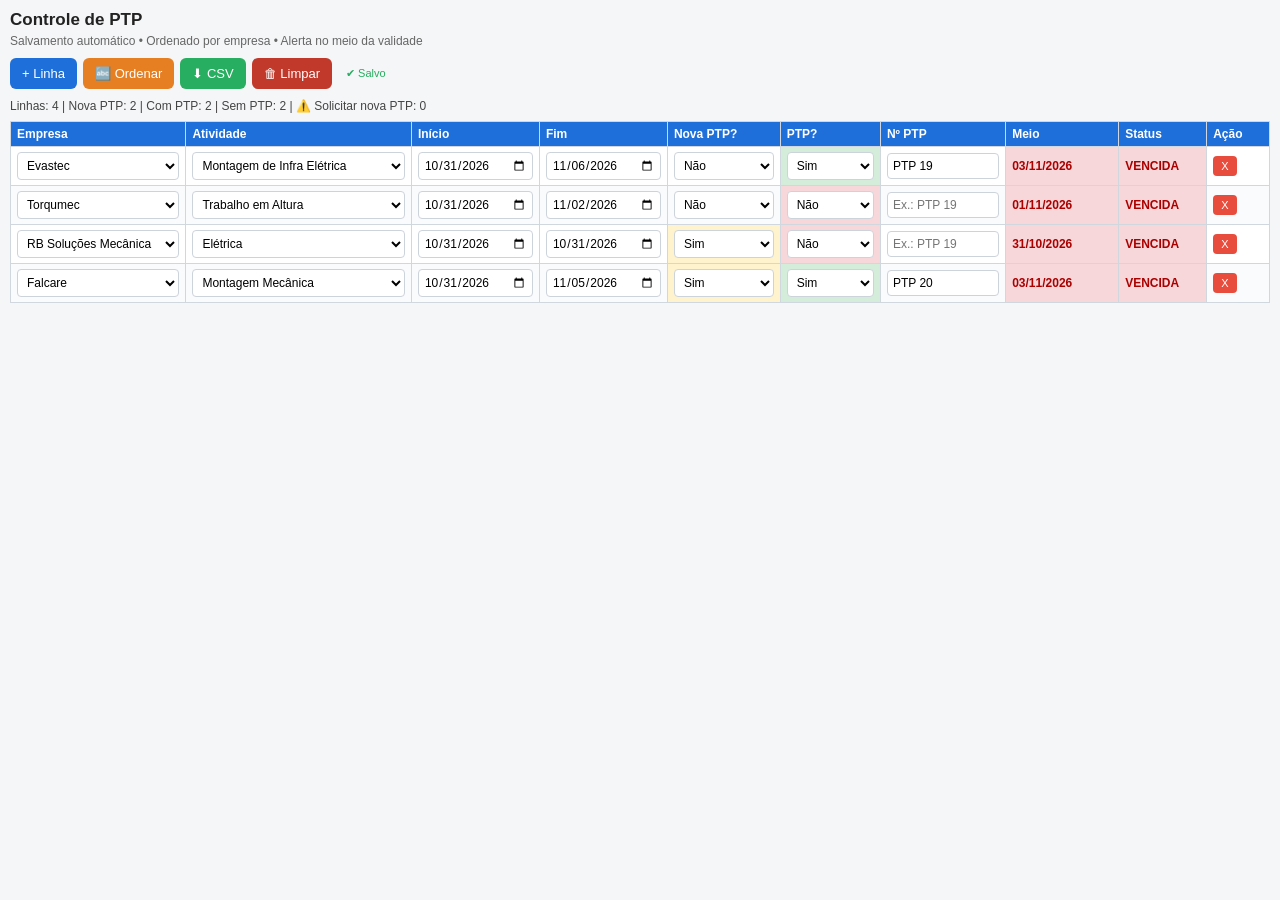
==== controle_ptp.html @ aa50e60c "Add files via upload" ====
<!DOCTYPE html>
<html lang="pt-BR">
<head>
<meta charset="UTF-8">
<meta name="viewport" content="width=device-width, initial-scale=1.0">
<title>Controle de PTP</title>
<style>
  * { box-sizing: border-box; font-family: Arial, Helvetica, sans-serif; }
  body { margin: 10px; background: #f4f6f8; color: #222; }
  h1 { font-size: 17px; margin: 0 0 4px; }
  p.sub { color: #666; font-size: 12px; margin: 0 0 10px; }

  .toolbar { display: flex; flex-wrap: wrap; gap: 6px; margin-bottom: 10px; align-items: center; }
  button {
    padding: 8px 12px; border: none; border-radius: 6px;
    background: #1e6fd9; color: #fff; font-size: 13px; cursor: pointer;
  }
  button:hover { background: #1557a8; }
  button.success { background: #27ae60; }
  button.success:hover { background: #1e8449; }
  button.warn { background: #e67e22; }
  button.warn:hover { background: #ca6f1e; }
  button.danger { background: #c0392b; }
  button.danger:hover { background: #922b21; }

  .counter { font-size: 12px; color: #444; margin-bottom: 8px; }

  #alertBanner {
    display: none; background: #fff3cd; border: 1px solid #ffc107;
    border-left: 5px solid #f39c12; border-radius: 6px;
    padding: 10px 12px; margin-bottom: 10px; font-size: 13px; color: #7a5c00;
  }
  #alertBanner strong { color: #b9770e; }
  #alertBanner ul { margin: 6px 0 0 18px; padding: 0; }
  #alertBanner li { margin-bottom: 3px; }

  .table-wrap { overflow-x: auto; -webkit-overflow-scrolling: touch; }
  table { width: 100%; min-width: 780px; border-collapse: collapse; background: #fff; font-size: 12px; }
  th, td { border: 1px solid #d0d7de; padding: 5px 6px; text-align: left; }
  th { background: #1e6fd9; color: #fff; font-weight: 600; position: sticky; top: 0; }
  tr:nth-child(even) td { background: #fafbfc; }

  input, select {
    width: 100%; padding: 5px; border: 1px solid #ccd3da;
    border-radius: 4px; font-size: 12px; background: #fff;
  }
  input:focus, select:focus { outline: 2px solid #1e6fd9; border-color: transparent; }

  td.sim  { background: #fff3cd !important; }
  td.ok   { background: #d4edda !important; }
  td.risk { background: #f8d7da !important; }
  td.meio { background: #ffe0b2 !important; }
  td.venc { background: #f8d7da !important; color: #a00; font-weight: 600; }

  .del { background: #e74c3c; color: #fff; border: none; border-radius: 4px;
         padding: 4px 8px; cursor: pointer; font-size: 11px; }
  .del:hover { background: #c0392b; }

  .save-status { font-size: 11px; color: #27ae60; margin-left: 8px; }
</style>
</head>
<body>

<h1>Controle de PTP</h1>
<p class="sub">Salvamento automático • Ordenado por empresa • Alerta no meio da validade</p>

<div class="toolbar">
  <button onclick="addRow()">+ Linha</button>
  <button class="warn" onclick="sortTable()">🔤 Ordenar</button>
  <button class="success" onclick="exportCSV()">⬇ CSV</button>
  <button class="danger" onclick="clearAll()">🗑 Limpar</button>
  <span class="save-status" id="saveStatus">✔ Salvo</span>
</div>

<div id="alertBanner"></div>
<div class="counter" id="counter"></div>

<div class="table-wrap">
<table id="tbl">
  <thead>
    <tr>
      <th style="width:14%">Empresa</th>
      <th style="width:18%">Atividade</th>
      <th style="width:10%">Início</th>
      <th style="width:10%">Fim</th>
      <th style="width:9%">Nova PTP?</th>
      <th style="width:8%">PTP?</th>
      <th style="width:10%">Nº PTP</th>
      <th style="width:9%">Meio</th>
      <th style="width:7%">Status</th>
      <th style="width:5%">Ação</th>
    </tr>
  </thead>
  <tbody id="body"></tbody>
</table>
</div>

<script>
/* ================= CONSTANTES ================= */
const EMPRESAS = ["Falcare","RB Soluções TST","RB Soluções Mecânica","Torqumec","Evastec"];
const ATIVIDADES = [
  "Trabalho a Quente","Trabalho em Altura","Elétrica","Espaço Confinado",
  "Montagem Mecânica","Montagem de Infra Elétrica","Geral"
];
const SIM_NAO = ["Sim","Não"];
const STORAGE_KEY = "controle_ptp_v2";

/* ================= UTIL ================= */
function options(arr, selected="") {
  return `<option value=""></option>` +
    arr.map(v => `<option ${v===selected?"selected":""}>${v}</option>`).join("");
}

function markSaved() {
  const el = document.getElementById("saveStatus");
  el.textContent = "💾 Salvando...";
  el.style.color = "#e67e22";
  clearTimeout(window._saveTimer);
  window._saveTimer = setTimeout(() => {
    el.textContent = "✔ Salvo";
    el.style.color = "#27ae60";
  }, 400);
}

function toDate(str) {
  if (!str) return null;
  const [y,m,d] = str.split("-").map(Number);
  return new Date(y, m-1, d);
}

function daysBetween(a, b) {
  if (!a || !b) return 0;
  return Math.round((b - a) / (1000*60*60*24));
}

function midDate(inicio, fim) {
  const a = toDate(inicio), b = toDate(fim);
  if (!a || !b) return null;
  const total = daysBetween(a, b);
  const mid = new Date(a);
  mid.setDate(mid.getDate() + Math.ceil(total / 2));
  return mid;
}

function fmtDate(d) {
  if (!d) return "—";
  return d.toLocaleDateString("pt-BR");
}

/* ================= LINHA ================= */
function addRow(data = {}, skipSave = false) {
  const tr = document.createElement("tr");
  tr.innerHTML = `
    <td><select class="f-emp" onchange="onChangeField()">${options(EMPRESAS, data.empresa)}</select></td>
    <td><select class="f-atv" onchange="onChangeField()">${options(ATIVIDADES, data.atividade)}</select></td>
    <td><input type="date" class="f-ini" value="${data.inicio||""}" onchange="onChangeField()"></td>
    <td><input type="date" class="f-fim" value="${data.fim||""}" onchange="onChangeField()"></td>
    <td class="col-nova"><select class="f-nova" onchange="onChangeField()">${options(SIM_NAO, data.nova)}</select></td>
    <td class="col-res"><select class="f-res" onchange="onChangeField()">${options(SIM_NAO, data.reserva)}</select></td>
    <td><input type="text" class="f-num" placeholder="Ex.: PTP 19" value="${data.nump||""}" onchange="onChangeField()"></td>
    <td class="col-meio"><span class="meio-txt">—</span></td>
    <td class="col-status"><span class="status-txt">—</span></td>
    <td><button class="del" onclick="this.closest('tr').remove(); onChangeField();">X</button></td>
  `;
  document.getElementById("body").appendChild(tr);
  if (!skipSave) onChangeField(false);
}

/* ================= COLETA DE DADOS ================= */
function collectData() {
  const rows = [];
  document.querySelectorAll("#body tr").forEach(tr => {
    rows.push({
      empresa: tr.querySelector(".f-emp").value,
      atividade: tr.querySelector(".f-atv").value,
      inicio: tr.querySelector(".f-ini").value,
      fim: tr.querySelector(".f-fim").value,
      nova: tr.querySelector(".f-nova").value,
      reserva: tr.querySelector(".f-res").value,
      nump: tr.querySelector(".f-num").value
    });
  });
  return rows;
}

/* ================= RENDER ================= */
function renderAll(data) {
  document.getElementById("body").innerHTML = "";
  data.forEach(d => addRow(d, true));
  updateAlerts();
}

/* ================= SALVAR / CARREGAR ================= */
function save() {
  try {
    localStorage.setItem(STORAGE_KEY, JSON.stringify(collectData()));
    markSaved();
  } catch (e) { console.warn("Erro ao salvar:", e); }
}

function load() {
  try {
    const raw = localStorage.getItem(STORAGE_KEY);
    if (raw) return JSON.parse(raw);
  } catch (e) { console.warn("Erro ao carregar:", e); }
  return null;
}

/* ================= ORDENAR ================= */
function sortTable(skipSave = false) {
  const data = collectData();
  data.sort((a, b) => {
    const e = (a.empresa||"").localeCompare(b.empresa||"", "pt-BR");
    if (e !== 0) return e;
    return (a.inicio||"").localeCompare(b.inicio||"");
  });
  renderAll(data);
  if (!skipSave) save();
}

/* ================= ALTERAÇÃO EM CAMPO ================= */
function onChangeField(doSort = false) {
  if (doSort) sortTable(true);
  updateAlerts();
  save();
}

/* ================= ALERTAS / CONTADORES ================= */
function updateAlerts() {
  const rows = document.querySelectorAll("#body tr");
  const hoje = new Date();
  hoje.setHours(0,0,0,0);

  let total = rows.length, comReserva = 0, semReserva = 0, novas = 0;
  let alertasMeio = [];

  rows.forEach(tr => {
    const emp = tr.querySelector(".f-emp").value;
    const atv = tr.querySelector(".f-atv").value;
    const inicio = tr.querySelector(".f-ini").value;
    const fim = tr.querySelector(".f-fim").value;
    const nova = tr.querySelector(".f-nova").value;
    const res  = tr.querySelector(".f-res").value;
    const nump = tr.querySelector(".f-num").value;

    const tdNova = tr.querySelector(".col-nova");
    const tdRes  = tr.querySelector(".col-res");
    const tdMeio = tr.querySelector(".col-meio");
    const tdStatus = tr.querySelector(".col-status");
    const meioTxt = tr.querySelector(".meio-txt");
    const statusTxt = tr.querySelector(".status-txt");

    tdNova.className = "col-nova" + (nova === "Sim" ? " sim" : "");
    tdRes.className  = "col-res"  + (res === "Sim" ? " ok" : res === "Não" ? " risk" : "");

    if (nova === "Sim") novas++;
    if (res === "Sim") comReserva++;
    if (res === "Não") semReserva++;

    const dIni = toDate(inicio);
    const dFim = toDate(fim);
    const mid = midDate(inicio, fim);

    tdMeio.className = "col-meio";
    tdStatus.className = "col-status";
    meioTxt.textContent = mid ? fmtDate(mid) : "—";
    statusTxt.textContent = "—";

    if (dIni && dFim) {
      const totalDias = daysBetween(dIni, dFim);

      if (hoje > dFim) {
        tdStatus.classList.add("venc");
        statusTxt.textContent = "VENCIDA";
        tdMeio.classList.add("venc");
      } else if (hoje >= mid) {
        tdStatus.classList.add("meio");
        statusTxt.textContent = "SOLICITAR PTP";
        tdMeio.classList.add("meio");

        alertasMeio.push({
          empresa: emp || "—",
          atividade: atv || "—",
          nump: nump || "—",
          inicio, fim,
          mid,
          diasTotais: totalDias,
          diasRestantes: daysBetween(hoje, dFim)
        });
      } else {
        statusTxt.textContent = "ATIVA";
      }
    }
  });

  document.getElementById("counter").textContent =
    `Linhas: ${total} | Nova PTP: ${novas} | Com PTP: ${comReserva} | Sem PTP: ${semReserva} | ⚠️ Solicitar nova PTP: ${alertasMeio.length}`;

  const banner = document.getElementById("alertBanner");
  if (alertasMeio.length === 0) {
    banner.style.display = "none";
    banner.innerHTML = "";
  } else {
    banner.style.display = "block";
    banner.innerHTML = `
      <strong>⚠️ ${alertasMeio.length} PTP(s) — solicitar nova PTP:</strong>
      <ul>
        ${alertasMeio.map(a => `
          <li>
            <b>${a.empresa}</b> — ${a.atividade} ${a.nump !== "—" ? "(Nº " + a.nump + ")" : ""}
            • Período: ${fmtDate(toDate(a.inicio))} a ${fmtDate(toDate(a.fim))}
            • Meio: ${fmtDate(a.mid)}
            • <b>${a.diasRestantes} dia(s) restante(s)</b>
          </li>
        `).join("")}
      </ul>
    `;
  }
}

/* ================= CSV ================= */
function exportCSV() {
  const rows = [["Nome da Empresa","Tipo de Atividade","Data Início","Data Final",
                 "Nova PTP Solicitada?","PTP?","Nº PTP","Meio da PTP","Status"]];
  collectData().forEach(d => {
    const mid = midDate(d.inicio, d.fim);
    let status = "";
    const hoje = new Date(); hoje.setHours(0,0,0,0);
    const dIni = toDate(d.inicio), dFim = toDate(d.fim);
    if (dIni && dFim) {
      if (hoje > dFim) status = "VENCIDA";
      else if (hoje >= mid) status = "SOLICITAR PTP";
      else status = "ATIVA";
    }
    rows.push([d.empresa,d.atividade,d.inicio,d.fim,d.nova,d.reserva,d.nump, mid ? fmtDate(mid) : "", status]);
  });

  const csv = rows.map(r => r.map(c => `"${(c||"").replace(/"/g,'""')}"`).join(",")).join("\n");
  const blob = new Blob(["\uFEFF"+csv], {type:"text/csv;charset=utf-8;"});
  const a = document.createElement("a");
  a.href = URL.createObjectURL(blob);
  a.download = `controle_ptp_${new Date().toISOString().slice(0,10)}.csv`;
  a.click();
}

/* ================= LIMPAR ================= */
function clearAll() {
  if (!confirm("Apagar todas as linhas? Esta ação não pode ser desfeita.")) return;
  document.getElementById("body").innerHTML = "";
  updateAlerts();
  save();
}

/* ================= INICIALIZAÇÃO ================= */
(function init() {
  const saved = load();
  if (saved && saved.length) {
    renderAll(saved);
  } else {
    addRow({empresa:"Evastec", atividade:"Montagem de Infra Elétrica", inicio:"2026-10-31", fim:"2026-11-06", nova:"Não", reserva:"Sim", nump:"PTP 19"}, true);
    addRow({empresa:"Torqumec", atividade:"Trabalho em Altura", inicio:"2026-10-31", fim:"2026-11-02", nova:"Não", reserva:"Não"}, true);
    addRow({empresa:"RB Soluções Mecânica", atividade:"Elétrica", inicio:"2026-10-31", fim:"2026-10-31", nova:"Sim", reserva:"Não"}, true);
    addRow({empresa:"Falcare", atividade:"Montagem Mecânica", inicio:"2026-10-31", fim:"2026-11-05", nova:"Sim", reserva:"Sim", nump:"PTP 20"}, true);
    updateAlerts();
    save();
  }
})();
</script>

</body>
</html>
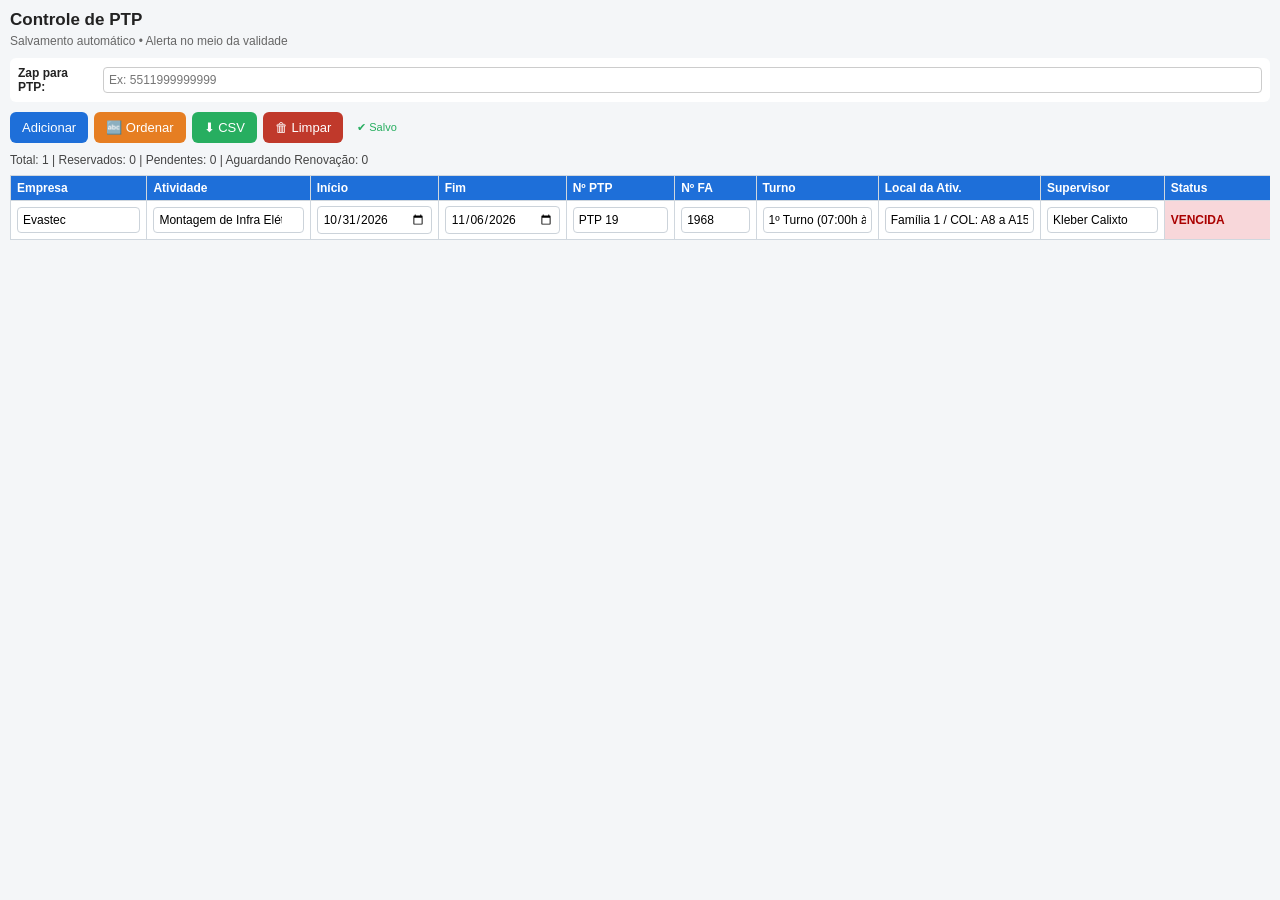
==== commit 920f4b5b: "Primeira versão do Controle de PTP" ====
--- a/controle_ptp.html
+++ b/controle_ptp.html
@@ -1,371 +1,533 @@
-<!DOCTYPE html>
-<html lang="pt-BR">
-<head>
-<meta charset="UTF-8">
-<meta name="viewport" content="width=device-width, initial-scale=1.0">
-<title>Controle de PTP</title>
-<style>
-  * { box-sizing: border-box; font-family: Arial, Helvetica, sans-serif; }
-  body { margin: 10px; background: #f4f6f8; color: #222; }
-  h1 { font-size: 17px; margin: 0 0 4px; }
-  p.sub { color: #666; font-size: 12px; margin: 0 0 10px; }
-
-  .toolbar { display: flex; flex-wrap: wrap; gap: 6px; margin-bottom: 10px; align-items: center; }
-  button {
-    padding: 8px 12px; border: none; border-radius: 6px;
-    background: #1e6fd9; color: #fff; font-size: 13px; cursor: pointer;
-  }
-  button:hover { background: #1557a8; }
-  button.success { background: #27ae60; }
-  button.success:hover { background: #1e8449; }
-  button.warn { background: #e67e22; }
-  button.warn:hover { background: #ca6f1e; }
-  button.danger { background: #c0392b; }
-  button.danger:hover { background: #922b21; }
-
-  .counter { font-size: 12px; color: #444; margin-bottom: 8px; }
-
-  #alertBanner {
-    display: none; background: #fff3cd; border: 1px solid #ffc107;
-    border-left: 5px solid #f39c12; border-radius: 6px;
-    padding: 10px 12px; margin-bottom: 10px; font-size: 13px; color: #7a5c00;
-  }
-  #alertBanner strong { color: #b9770e; }
-  #alertBanner ul { margin: 6px 0 0 18px; padding: 0; }
-  #alertBanner li { margin-bottom: 3px; }
-
-  .table-wrap { overflow-x: auto; -webkit-overflow-scrolling: touch; }
-  table { width: 100%; min-width: 780px; border-collapse: collapse; background: #fff; font-size: 12px; }
-  th, td { border: 1px solid #d0d7de; padding: 5px 6px; text-align: left; }
-  th { background: #1e6fd9; color: #fff; font-weight: 600; position: sticky; top: 0; }
-  tr:nth-child(even) td { background: #fafbfc; }
-
-  input, select {
-    width: 100%; padding: 5px; border: 1px solid #ccd3da;
-    border-radius: 4px; font-size: 12px; background: #fff;
-  }
-  input:focus, select:focus { outline: 2px solid #1e6fd9; border-color: transparent; }
-
-  td.sim  { background: #fff3cd !important; }
-  td.ok   { background: #d4edda !important; }
-  td.risk { background: #f8d7da !important; }
-  td.meio { background: #ffe0b2 !important; }
-  td.venc { background: #f8d7da !important; color: #a00; font-weight: 600; }
-
-  .del { background: #e74c3c; color: #fff; border: none; border-radius: 4px;
-         padding: 4px 8px; cursor: pointer; font-size: 11px; }
-  .del:hover { background: #c0392b; }
-
-  .save-status { font-size: 11px; color: #27ae60; margin-left: 8px; }
-</style>
-</head>
-<body>
-
-<h1>Controle de PTP</h1>
-<p class="sub">Salvamento automático • Ordenado por empresa • Alerta no meio da validade</p>
-
-<div class="toolbar">
-  <button onclick="addRow()">+ Linha</button>
-  <button class="warn" onclick="sortTable()">🔤 Ordenar</button>
-  <button class="success" onclick="exportCSV()">⬇ CSV</button>
-  <button class="danger" onclick="clearAll()">🗑 Limpar</button>
-  <span class="save-status" id="saveStatus">✔ Salvo</span>
-</div>
-
-<div id="alertBanner"></div>
-<div class="counter" id="counter"></div>
-
-<div class="table-wrap">
-<table id="tbl">
-  <thead>
-    <tr>
-      <th style="width:14%">Empresa</th>
-      <th style="width:18%">Atividade</th>
-      <th style="width:10%">Início</th>
-      <th style="width:10%">Fim</th>
-      <th style="width:9%">Nova PTP?</th>
-      <th style="width:8%">PTP?</th>
-      <th style="width:10%">Nº PTP</th>
-      <th style="width:9%">Meio</th>
-      <th style="width:7%">Status</th>
-      <th style="width:5%">Ação</th>
-    </tr>
-  </thead>
-  <tbody id="body"></tbody>
-</table>
-</div>
-
-<script>
-/* ================= CONSTANTES ================= */
-const EMPRESAS = ["Falcare","RB Soluções TST","RB Soluções Mecânica","Torqumec","Evastec"];
-const ATIVIDADES = [
-  "Trabalho a Quente","Trabalho em Altura","Elétrica","Espaço Confinado",
-  "Montagem Mecânica","Montagem de Infra Elétrica","Geral"
-];
-const SIM_NAO = ["Sim","Não"];
-const STORAGE_KEY = "controle_ptp_v2";
-
-/* ================= UTIL ================= */
-function options(arr, selected="") {
-  return `<option value=""></option>` +
-    arr.map(v => `<option ${v===selected?"selected":""}>${v}</option>`).join("");
-}
-
-function markSaved() {
-  const el = document.getElementById("saveStatus");
-  el.textContent = "💾 Salvando...";
-  el.style.color = "#e67e22";
-  clearTimeout(window._saveTimer);
-  window._saveTimer = setTimeout(() => {
-    el.textContent = "✔ Salvo";
-    el.style.color = "#27ae60";
-  }, 400);
-}
-
-function toDate(str) {
-  if (!str) return null;
-  const [y,m,d] = str.split("-").map(Number);
-  return new Date(y, m-1, d);
-}
-
-function daysBetween(a, b) {
-  if (!a || !b) return 0;
-  return Math.round((b - a) / (1000*60*60*24));
-}
-
-function midDate(inicio, fim) {
-  const a = toDate(inicio), b = toDate(fim);
-  if (!a || !b) return null;
-  const total = daysBetween(a, b);
-  const mid = new Date(a);
-  mid.setDate(mid.getDate() + Math.ceil(total / 2));
-  return mid;
-}
-
-function fmtDate(d) {
-  if (!d) return "—";
-  return d.toLocaleDateString("pt-BR");
-}
-
-/* ================= LINHA ================= */
-function addRow(data = {}, skipSave = false) {
-  const tr = document.createElement("tr");
-  tr.innerHTML = `
-    <td><select class="f-emp" onchange="onChangeField()">${options(EMPRESAS, data.empresa)}</select></td>
-    <td><select class="f-atv" onchange="onChangeField()">${options(ATIVIDADES, data.atividade)}</select></td>
-    <td><input type="date" class="f-ini" value="${data.inicio||""}" onchange="onChangeField()"></td>
-    <td><input type="date" class="f-fim" value="${data.fim||""}" onchange="onChangeField()"></td>
-    <td class="col-nova"><select class="f-nova" onchange="onChangeField()">${options(SIM_NAO, data.nova)}</select></td>
-    <td class="col-res"><select class="f-res" onchange="onChangeField()">${options(SIM_NAO, data.reserva)}</select></td>
-    <td><input type="text" class="f-num" placeholder="Ex.: PTP 19" value="${data.nump||""}" onchange="onChangeField()"></td>
-    <td class="col-meio"><span class="meio-txt">—</span></td>
-    <td class="col-status"><span class="status-txt">—</span></td>
-    <td><button class="del" onclick="this.closest('tr').remove(); onChangeField();">X</button></td>
-  `;
-  document.getElementById("body").appendChild(tr);
-  if (!skipSave) onChangeField(false);
-}
-
-/* ================= COLETA DE DADOS ================= */
-function collectData() {
-  const rows = [];
-  document.querySelectorAll("#body tr").forEach(tr => {
-    rows.push({
-      empresa: tr.querySelector(".f-emp").value,
-      atividade: tr.querySelector(".f-atv").value,
-      inicio: tr.querySelector(".f-ini").value,
-      fim: tr.querySelector(".f-fim").value,
-      nova: tr.querySelector(".f-nova").value,
-      reserva: tr.querySelector(".f-res").value,
-      nump: tr.querySelector(".f-num").value
-    });
-  });
-  return rows;
-}
-
-/* ================= RENDER ================= */
-function renderAll(data) {
-  document.getElementById("body").innerHTML = "";
-  data.forEach(d => addRow(d, true));
-  updateAlerts();
-}
-
-/* ================= SALVAR / CARREGAR ================= */
-function save() {
-  try {
-    localStorage.setItem(STORAGE_KEY, JSON.stringify(collectData()));
-    markSaved();
-  } catch (e) { console.warn("Erro ao salvar:", e); }
-}
-
-function load() {
-  try {
-    const raw = localStorage.getItem(STORAGE_KEY);
-    if (raw) return JSON.parse(raw);
-  } catch (e) { console.warn("Erro ao carregar:", e); }
-  return null;
-}
-
-/* ================= ORDENAR ================= */
-function sortTable(skipSave = false) {
-  const data = collectData();
-  data.sort((a, b) => {
-    const e = (a.empresa||"").localeCompare(b.empresa||"", "pt-BR");
-    if (e !== 0) return e;
-    return (a.inicio||"").localeCompare(b.inicio||"");
-  });
-  renderAll(data);
-  if (!skipSave) save();
-}
-
-/* ================= ALTERAÇÃO EM CAMPO ================= */
-function onChangeField(doSort = false) {
-  if (doSort) sortTable(true);
-  updateAlerts();
-  save();
-}
-
-/* ================= ALERTAS / CONTADORES ================= */
-function updateAlerts() {
-  const rows = document.querySelectorAll("#body tr");
-  const hoje = new Date();
-  hoje.setHours(0,0,0,0);
-
-  let total = rows.length, comReserva = 0, semReserva = 0, novas = 0;
-  let alertasMeio = [];
-
-  rows.forEach(tr => {
-    const emp = tr.querySelector(".f-emp").value;
-    const atv = tr.querySelector(".f-atv").value;
-    const inicio = tr.querySelector(".f-ini").value;
-    const fim = tr.querySelector(".f-fim").value;
-    const nova = tr.querySelector(".f-nova").value;
-    const res  = tr.querySelector(".f-res").value;
-    const nump = tr.querySelector(".f-num").value;
-
-    const tdNova = tr.querySelector(".col-nova");
-    const tdRes  = tr.querySelector(".col-res");
-    const tdMeio = tr.querySelector(".col-meio");
-    const tdStatus = tr.querySelector(".col-status");
-    const meioTxt = tr.querySelector(".meio-txt");
-    const statusTxt = tr.querySelector(".status-txt");
-
-    tdNova.className = "col-nova" + (nova === "Sim" ? " sim" : "");
-    tdRes.className  = "col-res"  + (res === "Sim" ? " ok" : res === "Não" ? " risk" : "");
-
-    if (nova === "Sim") novas++;
-    if (res === "Sim") comReserva++;
-    if (res === "Não") semReserva++;
-
-    const dIni = toDate(inicio);
-    const dFim = toDate(fim);
-    const mid = midDate(inicio, fim);
-
-    tdMeio.className = "col-meio";
-    tdStatus.className = "col-status";
-    meioTxt.textContent = mid ? fmtDate(mid) : "—";
-    statusTxt.textContent = "—";
-
-    if (dIni && dFim) {
-      const totalDias = daysBetween(dIni, dFim);
-
-      if (hoje > dFim) {
-        tdStatus.classList.add("venc");
-        statusTxt.textContent = "VENCIDA";
-        tdMeio.classList.add("venc");
-      } else if (hoje >= mid) {
-        tdStatus.classList.add("meio");
-        statusTxt.textContent = "SOLICITAR PTP";
-        tdMeio.classList.add("meio");
-
-        alertasMeio.push({
-          empresa: emp || "—",
-          atividade: atv || "—",
-          nump: nump || "—",
-          inicio, fim,
-          mid,
-          diasTotais: totalDias,
-          diasRestantes: daysBetween(hoje, dFim)
-        });
-      } else {
-        statusTxt.textContent = "ATIVA";
-      }
-    }
-  });
-
-  document.getElementById("counter").textContent =
-    `Linhas: ${total} | Nova PTP: ${novas} | Com PTP: ${comReserva} | Sem PTP: ${semReserva} | ⚠️ Solicitar nova PTP: ${alertasMeio.length}`;
-
-  const banner = document.getElementById("alertBanner");
-  if (alertasMeio.length === 0) {
-    banner.style.display = "none";
-    banner.innerHTML = "";
-  } else {
-    banner.style.display = "block";
-    banner.innerHTML = `
-      <strong>⚠️ ${alertasMeio.length} PTP(s) — solicitar nova PTP:</strong>
-      <ul>
-        ${alertasMeio.map(a => `
-          <li>
-            <b>${a.empresa}</b> — ${a.atividade} ${a.nump !== "—" ? "(Nº " + a.nump + ")" : ""}
-            • Período: ${fmtDate(toDate(a.inicio))} a ${fmtDate(toDate(a.fim))}
-            • Meio: ${fmtDate(a.mid)}
-            • <b>${a.diasRestantes} dia(s) restante(s)</b>
-          </li>
-        `).join("")}
-      </ul>
-    `;
-  }
-}
-
-/* ================= CSV ================= */
-function exportCSV() {
-  const rows = [["Nome da Empresa","Tipo de Atividade","Data Início","Data Final",
-                 "Nova PTP Solicitada?","PTP?","Nº PTP","Meio da PTP","Status"]];
-  collectData().forEach(d => {
-    const mid = midDate(d.inicio, d.fim);
-    let status = "";
-    const hoje = new Date(); hoje.setHours(0,0,0,0);
-    const dIni = toDate(d.inicio), dFim = toDate(d.fim);
-    if (dIni && dFim) {
-      if (hoje > dFim) status = "VENCIDA";
-      else if (hoje >= mid) status = "SOLICITAR PTP";
-      else status = "ATIVA";
-    }
-    rows.push([d.empresa,d.atividade,d.inicio,d.fim,d.nova,d.reserva,d.nump, mid ? fmtDate(mid) : "", status]);
-  });
-
-  const csv = rows.map(r => r.map(c => `"${(c||"").replace(/"/g,'""')}"`).join(",")).join("\n");
-  const blob = new Blob(["\uFEFF"+csv], {type:"text/csv;charset=utf-8;"});
-  const a = document.createElement("a");
-  a.href = URL.createObjectURL(blob);
-  a.download = `controle_ptp_${new Date().toISOString().slice(0,10)}.csv`;
-  a.click();
-}
-
-/* ================= LIMPAR ================= */
-function clearAll() {
-  if (!confirm("Apagar todas as linhas? Esta ação não pode ser desfeita.")) return;
-  document.getElementById("body").innerHTML = "";
-  updateAlerts();
-  save();
-}
-
-/* ================= INICIALIZAÇÃO ================= */
-(function init() {
-  const saved = load();
-  if (saved && saved.length) {
-    renderAll(saved);
-  } else {
-    addRow({empresa:"Evastec", atividade:"Montagem de Infra Elétrica", inicio:"2026-10-31", fim:"2026-11-06", nova:"Não", reserva:"Sim", nump:"PTP 19"}, true);
-    addRow({empresa:"Torqumec", atividade:"Trabalho em Altura", inicio:"2026-10-31", fim:"2026-11-02", nova:"Não", reserva:"Não"}, true);
-    addRow({empresa:"RB Soluções Mecânica", atividade:"Elétrica", inicio:"2026-10-31", fim:"2026-10-31", nova:"Sim", reserva:"Não"}, true);
-    addRow({empresa:"Falcare", atividade:"Montagem Mecânica", inicio:"2026-10-31", fim:"2026-11-05", nova:"Sim", reserva:"Sim", nump:"PTP 20"}, true);
-    updateAlerts();
-    save();
-  }
-})();
-</script>
-
-</body>
+<!DOCTYPE html>
+<html lang="pt-BR">
+<head>
+<meta charset="UTF-8">
+<meta name="viewport" content="width=device-width, initial-scale=1.0">
+<title>Controle de PTP</title>
+<style>
+  * { box-sizing: border-box; font-family: Arial, Helvetica, sans-serif; }
+  body { margin: 10px; background: #f4f6f8; color: #222; }
+  h1 { font-size: 17px; margin: 0 0 4px; }
+  p.sub { color: #666; font-size: 12px; margin: 0 0 10px; }
+
+  .toolbar { display: flex; flex-wrap: wrap; gap: 6px; margin-bottom: 10px; align-items: center; }
+  button { padding: 8px 12px; border: none; border-radius: 6px; background: #1e6fd9; color: #fff; font-size: 13px; cursor: pointer; }
+  button:hover { background: #1557a8; }
+  button.success { background: #27ae60; }
+  button.warn { background: #e67e22; }
+  button.danger { background: #c0392b; }
+
+  .counter { font-size: 12px; color: #444; margin-bottom: 8px; }
+
+  #painelPendencias { display: none; background: #fff; border: 1px solid #f39c12; border-left: 5px solid #f39c12; border-radius: 6px; padding: 12px; margin-bottom: 12px; }
+  #painelPendencias h3 { margin: 0 0 8px; font-size: 14px; color: #d35400; }
+  .card-pendencia { background: #fef9e7; border: 1px solid #f9e79f; border-radius: 4px; padding: 8px; margin-bottom: 6px; display: flex; justify-content: space-between; align-items: center; flex-wrap: wrap; gap: 6px; }
+  .card-pendencia div { font-size: 12px; line-height: 1.4; }
+  .card-pendencia strong { color: #b9770e; }
+  
+  .btn-zap { background: #25D366; font-size: 11px; padding: 5px 8px; color: white; border: none; border-radius: 4px; cursor: pointer;}
+  .btn-ok { background: #27ae60; font-size: 11px; padding: 5px 8px; color: white; border: none; border-radius: 4px; cursor: pointer;}
+
+  .table-wrap { overflow-x: auto; -webkit-overflow-scrolling: touch; }
+  table { width: 100%; min-width: 1400px; border-collapse: collapse; background: #fff; font-size: 12px; }
+  th, td { border: 1px solid #d0d7de; padding: 5px 6px; text-align: left; }
+  th { background: #1e6fd9; color: #fff; font-weight: 600; position: sticky; top: 0; }
+  tr:nth-child(even) td { background: #fafbfc; }
+
+  input, select { width: 100%; padding: 5px; border: 1px solid #ccd3da; border-radius: 4px; font-size: 12px; background: #fff; }
+  input:focus, select:focus { outline: 2px solid #1e6fd9; border-color: transparent; }
+
+  td.status-ativa { color: #555; }
+  td.status-aguardando { background: #ffe0b2 !important; font-weight: bold; color: #d35400; }
+  td.status-pendente { background: #fff3cd !important; font-weight: bold; color: #b9770e; }
+  td.status-reservado { background: #d4edda !important; color: #155724; font-weight: bold; }
+  td.status-vencida { background: #f8d7da !important; color: #a00; font-weight: bold; }
+
+  .del { background: #e74c3c; color: #fff; border: none; border-radius: 4px; padding: 4px 8px; cursor: pointer; font-size: 11px; }
+  .save-status { font-size: 11px; color: #27ae60; margin-left: 8px; }
+
+  .modal-overlay { display: none; position: fixed; top: 0; left: 0; width: 100%; height: 100%; background: rgba(0,0,0,0.6); z-index: 1000; align-items: center; justify-content: center; }
+  .modal-content { background: #fff; width: 90%; max-width: 400px; border-radius: 8px; padding: 20px; text-align: center; }
+  .modal-content h2 { margin: 0 0 10px; font-size: 18px; color: #d35400; }
+  .modal-content p { font-size: 14px; color: #444; margin-bottom: 20px; }
+  .modal-botoes { display: flex; gap: 10px; justify-content: center; }
+  .btn-modal { padding: 10px 15px; border: none; border-radius: 6px; font-size: 14px; font-weight: bold; cursor: pointer; flex: 1; color: white;}
+  .btn-modal.zap { background: #25D366; }
+  .btn-modal.fechar { background: #7f8c8d; }
+</style>
+</head>
+<body>
+
+<h1>Controle de PTP</h1>
+<p class="sub">Salvamento automático • Alerta no meio da validade</p>
+
+<div style="margin-bottom: 10px; background: #fff; padding: 8px; border-radius: 6px; display: flex; align-items: center; gap: 10px; font-size: 12px;">
+  <label><strong>Zap para PTP:</strong></label>
+  <input type="tel" id="numeroZap" placeholder="Ex: 5511999999999" onchange="salvarNumero()" style="padding: 5px; border: 1px solid #ccc; border-radius: 4px;">
+</div>
+
+<div class="toolbar">
+  <button onclick="addRow()">Adicionar</button>
+  <button class="warn" onclick="sortTable()">🔤 Ordenar</button>
+  <button class="success" onclick="exportCSV()">⬇ CSV</button>
+  <button class="danger" onclick="clearAll()">🗑 Limpar</button>
+  <span class="save-status" id="saveStatus">✔ Salvo</span>
+</div>
+
+<datalist id="lista-empresas">
+  <option value="Falcare"><option value="RB Soluções TST"><option value="RB Soluções Mecânica"><option value="Torqumec"><option value="Evastec">
+</datalist>
+<datalist id="lista-atividades">
+  <option value="Trabalho a Quente"><option value="Trabalho em Altura"><option value="Elétrica"><option value="Espaço Confinado"><option value="Montagem Mecânica"><option value="Montagem de Infra Elétrica"><option value="Geral">
+</datalist>
+
+<div id="painelPendencias">
+  <h3>⚠️ Ações Pendentes:</h3>
+  <div id="listaPendencias"></div>
+</div>
+
+<div class="counter" id="counter"></div>
+
+<div class="table-wrap">
+<table id="tbl">
+  <thead>
+    <tr>
+      <th style="width:10%">Empresa</th>
+      <th style="width:12%">Atividade</th>
+      <th style="width:8%">Início</th>
+      <th style="width:8%">Fim</th>
+      <th style="width:8%">Nº PTP</th>
+      <th style="width:6%">Nº FA</th>
+      <th style="width:9%">Turno</th>
+      <th style="width:12%">Local da Ativ.</th>
+      <th style="width:9%">Supervisor</th>
+      <th style="width:11%">Status</th>
+      <th style="width:7%">Ação</th>
+    </tr>
+  </thead>
+  <tbody id="body"></tbody>
+</table>
+</div>
+
+<div class="modal-overlay" id="modalAlerta">
+  <div class="modal-content">
+    <h2>⚠️ Renovação de PTP</h2>
+    <p id="modalTexto">Existem PTPs que precisam de ação. Deseja enviar a solicitação via WhatsApp?</p>
+    <div class="modal-botoes">
+      <button class="btn-modal fechar" onclick="fecharModal()">Agora Não</button>
+      <button class="btn-modal zap" onclick="enviarWhatsAppDoModal()">Enviar Zap</button>
+    </div>
+  </div>
+</div>
+
+<script>
+const STORAGE_KEY = "controle_ptp_reset_v1"; 
+
+function markSaved() {
+  const el = document.getElementById("saveStatus");
+  el.textContent = "💾 Salvando..."; el.style.color = "#e67e22";
+  clearTimeout(window._saveTimer);
+  window._saveTimer = setTimeout(() => { el.textContent = "✔ Salvo"; el.style.color = "#27ae60"; }, 400);
+}
+
+function toDate(str) {
+  if (!str) return null;
+  const [y,m,d] = str.split("-").map(Number);
+  return new Date(y, m-1, d);
+}
+
+function daysBetween(a, b) {
+  if (!a || !b) return 0;
+  return Math.round((b - a) / (1000*60*60*24));
+}
+
+function midDate(inicio, fim) {
+  const a = toDate(inicio), b = toDate(fim);
+  if (!a || !b) return null;
+  const total = daysBetween(a, b);
+  const mid = new Date(a);
+  mid.setDate(mid.getDate() + Math.ceil(total / 2));
+  return mid;
+}
+
+function fmtDate(d) {
+  if (!d) return "—";
+  return d.toLocaleDateString("pt-BR");
+}
+
+function salvarNumero() {
+  let num = document.getElementById("numeroZap").value.replace(/\D/g,'');
+  localStorage.setItem("zap_ptp", num);
+  document.getElementById("numeroZap").value = num;
+}
+
+function addRow(data = {}, skipSave = false) {
+  const tr = document.createElement("tr");
+  tr.innerHTML = `
+    <td><input type="text" list="lista-empresas" class="f-emp" value="${data.empresa||""}" onchange="onChangeField()" placeholder="..."></td>
+    <td><input type="text" list="lista-atividades" class="f-atv" value="${data.atividade||""}" onchange="onChangeField()" placeholder="..."></td>
+    <td><input type="date" class="f-ini" value="${data.inicio||""}" onchange="onChangeField()"></td>
+    <td><input type="date" class="f-fim" value="${data.fim||""}" onchange="onChangeField()"></td>
+    <td><input type="text" class="f-num" placeholder="Ex.: PTP 19" value="${data.nump||""}" onchange="onChangeField()"></td>
+    <td><input type="text" class="f-fa" placeholder="Ex: 1968" value="${data.fa||""}" onchange="onChangeField()"></td>
+    <td><input type="text" class="f-turno" placeholder="Ex: 1º Turno" value="${data.turno||""}" onchange="onChangeField()"></td>
+    <td><input type="text" class="f-local" placeholder="Ex: Família 1" value="${data.local||""}" onchange="onChangeField()"></td>
+    <td><input type="text" class="f-supervisor" placeholder="Ex: Kleber" value="${data.supervisor||""}" onchange="onChangeField()"></td>
+    <td class="col-status"><span class="status-txt">—</span></td>
+    <td><button class="del" onclick="confirmarExclusao(this)">X</button></td>
+    
+    <input type="hidden" class="f-flag-solic" value="${data.flagSolic||''}">
+    <input type="hidden" class="f-flag-reserva" value="${data.flagReserva||''}">
+  `;
+  document.getElementById("body").appendChild(tr);
+  if (!skipSave) onChangeField(false);
+}
+
+function confirmarExclusao(btn) {
+  if(confirm("⚠️ ATENÇÃO: Você está prestes a APAGAR esta linha.\nDeseja continuar?")) {
+    btn.closest('tr').remove();
+    onChangeField();
+  }
+}
+
+function collectData() {
+  const rows = [];
+  document.querySelectorAll("#body tr").forEach(tr => {
+    rows.push({
+      empresa: tr.querySelector(".f-emp").value,
+      atividade: tr.querySelector(".f-atv").value,
+      inicio: tr.querySelector(".f-ini").value,
+      fim: tr.querySelector(".f-fim").value,
+      nump: tr.querySelector(".f-num").value,
+      fa: tr.querySelector(".f-fa").value,
+      turno: tr.querySelector(".f-turno").value,
+      local: tr.querySelector(".f-local").value,
+      supervisor: tr.querySelector(".f-supervisor").value,
+      flagSolic: tr.querySelector(".f-flag-solic").value,
+      flagReserva: tr.querySelector(".f-flag-reserva").value
+    });
+  });
+  return rows;
+}
+
+function renderAll(data) {
+  document.getElementById("body").innerHTML = "";
+  data.forEach(d => addRow(d, true));
+  updateAlerts(true); 
+}
+
+function save() {
+  try {
+    localStorage.setItem(STORAGE_KEY, JSON.stringify(collectData()));
+    markSaved();
+  } catch (e) { console.warn("Erro ao salvar:", e); }
+}
+
+function load() {
+  try {
+    const raw = localStorage.getItem(STORAGE_KEY);
+    if (raw) return JSON.parse(raw);
+  } catch (e) { console.warn("Erro ao carregar:", e); }
+  return null;
+}
+
+function sortTable(skipSave = false) {
+  const data = collectData();
+  data.sort((a, b) => {
+    const e = (a.empresa||"").localeCompare(b.empresa||"", "pt-BR");
+    if (e !== 0) return e;
+    return (a.inicio||"").localeCompare(b.inicio||"");
+  });
+  renderAll(data);
+  if (!skipSave) save();
+}
+
+function onChangeField(doSort = false) {
+  if (doSort) sortTable(true);
+  updateAlerts();
+  save();
+}
+
+function acaoSolicitado(index) {
+  const tr = document.querySelectorAll("#body tr")[index];
+  if(tr) {
+    tr.querySelector(".f-flag-solic").value = "SIM";
+    updateAlerts();
+    save();
+  }
+}
+
+function acaoReservado(index) {
+  const tr = document.querySelectorAll("#body tr")[index];
+  if(tr) {
+    tr.querySelector(".f-flag-reserva").value = "SIM";
+    updateAlerts();
+    save();
+  }
+}
+
+function enviarZapItem(index) {
+  const tr = document.querySelectorAll("#body tr")[index];
+  const num = localStorage.getItem("zap_ptp") || "";
+  
+  if (!num) {
+    alert("Por favor, preencha o número do Zap no topo da tela primeiro!");
+    return;
+  }
+
+  const emp = tr.querySelector(".f-emp").value;
+  const atv = tr.querySelector(".f-atv").value;
+  const fa = tr.querySelector(".f-fa").value;
+  const turno = tr.querySelector(".f-turno").value;
+  const local = tr.querySelector(".f-local").value;
+  const supervisor = tr.querySelector(".f-supervisor").value;
+  const dFim = toDate(tr.querySelector(".f-fim").value);
+
+  const texto = `*FORMULÁRIO PARA SOLICITAÇÃO DE PTP (RENOVAÇÃO)*%0A%0A` +
+                `*Empresa:*%0A${emp}%0A%0A` +
+                `*Atividade:*%0A${atv}%0A%0A` +
+                `*Turno/Horário:*%0A${turno || '—'}%0A%0A` +
+                `*Data de Vencimento:*%0A${fmtDate(dFim)}%0A%0A` +
+                `*Nº da FA:*%0A${fa || '—'}%0A%0A` +
+                `*Local da Atividade:*%0A${local || '—'}%0A%0A` +
+                `*Supervisor Responsável:*%0A${supervisor || '—'}`;
+
+  const url = `https://wa.me/${num}?text=${texto}`;
+  window.open(url, '_blank');
+  
+  acaoSolicitado(index);
+}
+
+let itensParaZap = [];
+
+function enviarWhatsAppDoModal() {
+  if (itensParaZap.length === 0) return;
+  const num = localStorage.getItem("zap_ptp") || "";
+  
+  if (!num) {
+    alert("Por favor, preencha o número do Zap no topo da tela primeiro!");
+    fecharModal();
+    return;
+  }
+
+  let texto = `*FORMULÁRIO PARA SOLICITAÇÃO DE PTP (RENOVAÇÃO)*%0A%0A`;
+
+  itensParaZap.forEach((item, i) => {
+    const tr = document.querySelectorAll("#body tr")[item.index];
+    if(!tr) return;
+
+    const emp = tr.querySelector(".f-emp").value;
+    const atv = tr.querySelector(".f-atv").value;
+    const fa = tr.querySelector(".f-fa").value;
+    const turno = tr.querySelector(".f-turno").value;
+    const local = tr.querySelector(".f-local").value;
+    const supervisor = tr.querySelector(".f-supervisor").value;
+    const dFim = toDate(tr.querySelector(".f-fim").value);
+
+    texto += `*Empresa:*%0A${emp}%0A%0A`;
+    texto += `*Atividade:*%0A${atv}%0A%0A`;
+    texto += `*Turno/Horário:*%0A${turno || '—'}%0A%0A`;
+    texto += `*Data de Vencimento:*%0A${fmtDate(dFim)}%0A%0A`;
+    texto += `*Nº da FA:*%0A${fa || '—'}%0A%0A`;
+    texto += `*Local da Atividade:*%0A${local || '—'}%0A%0A`;
+    texto += `*Supervisor Responsável:*%0A${supervisor || '—'}`;
+    
+    if (i < itensParaZap.length - 1) {
+      texto += `%0A%0A--------------------%0A%0A`;
+    }
+
+    tr.querySelector(".f-flag-solic").value = "SIM";
+  });
+
+  const url = `https://wa.me/${num}?text=${texto}`;
+  window.open(url, '_blank');
+  
+  fecharModal();
+  updateAlerts();
+  save();
+}
+
+function fecharModal() {
+  document.getElementById("modalAlerta").style.display = "none";
+}
+
+function checarPopUpInicial(pendentes) {
+  const ultimoAviso = localStorage.getItem("ultimo_aviso_zap");
+  const agora = new Date().getTime();
+  const dezMinutos = 10 * 60 * 1000;
+
+  if (ultimoAviso && (agora - parseInt(ultimoAviso)) < dezMinutos) return;
+
+  if (pendentes.length > 0) {
+    document.getElementById("modalTexto").innerHTML = `Existem <b>${pendentes.length} PTP(s)</b> que precisam de ação.<br><br>Deseja enviar a solicitação agora pelo WhatsApp?`;
+    document.getElementById("modalAlerta").style.display = "flex";
+    localStorage.setItem("ultimo_aviso_zap", agora);
+  }
+}
+
+function updateAlerts(checarPopUp = false) {
+  const rows = document.querySelectorAll("#body tr");
+  const hoje = new Date();
+  hoje.setHours(0,0,0,0);
+
+  let total = rows.length;
+  let pendentesHtml = "";
+  let aguardandoCount = 0;
+  let pendenteCount = 0;
+  let reservadoCount = 0;
+  itensParaZap = []; 
+
+  rows.forEach((tr, index) => {
+    const emp = tr.querySelector(".f-emp").value;
+    const atv = tr.querySelector(".f-atv").value;
+    const inicio = tr.querySelector(".f-ini").value;
+    const fim = tr.querySelector(".f-fim").value;
+    const nump = tr.querySelector(".f-num").value;
+    
+    const flagSolic = tr.querySelector(".f-flag-solic").value;
+    const flagReserva = tr.querySelector(".f-flag-reserva").value;
+
+    const tdStatus = tr.querySelector(".col-status");
+    const statusTxt = tr.querySelector(".status-txt");
+
+    const dIni = toDate(inicio);
+    const dFim = toDate(fim);
+    const mid = midDate(inicio, fim);
+
+    tdStatus.className = "col-status";
+    statusTxt.textContent = "—";
+
+    if (dIni && dFim) {
+      if (hoje > dFim) {
+        if (flagReserva === "SIM") {
+          tdStatus.classList.add("status-vencida");
+          statusTxt.textContent = "VENCIDA (MAS TEM RESERVA)";
+          reservadoCount++;
+        } else {
+          tdStatus.classList.add("status-vencida");
+          statusTxt.textContent = "VENCIDA";
+        }
+      } 
+      else if (hoje >= mid) {
+        if (flagReserva === "SIM") {
+          tdStatus.classList.add("status-reservado");
+          statusTxt.textContent = "RESERVADO (NA PASTA) ✔";
+          reservadoCount++;
+        } 
+        else if (flagSolic === "SIM") {
+          tdStatus.classList.add("status-pendente");
+          statusTxt.textContent = "PENDENTE (AGUARDANDO)";
+          pendenteCount++;
+          
+          pendentesHtml += `
+            <div class="card-pendencia">
+              <div>
+                <strong>${emp || 'Empresa'}</strong> ${nump ? '(Nº ' + nump + ')' : ''}<br>
+                ${atv || 'Atividade'} • <span style="color:#b9770e; font-weight:bold;">Aguardando entrega</span>
+              </div>
+              <div>
+                <button class="btn-ok" onclick="acaoReservado(${index})">PTP Chegou</button>
+              </div>
+            </div>
+          `;
+        } 
+        else {
+          tdStatus.classList.add("status-aguardando");
+          statusTxt.textContent = "AGUARDANDO RENOVAÇÃO";
+          aguardandoCount++;
+          
+          itensParaZap.push({ index, emp, atv, nump, fim });
+          
+          pendentesHtml += `
+            <div class="card-pendencia">
+              <div>
+                <strong>${emp || 'Empresa'}</strong> ${nump ? '(Nº ' + nump + ')' : ''}<br>
+                ${atv || 'Atividade'} • <span style="color:#d35400; font-weight:bold;">Solicitar renovação</span>
+              </div>
+              <div>
+                <button class="btn-zap" onclick="enviarZapItem(${index})">Zap</button>
+                <button class="btn-ok" onclick="acaoSolicitado(${index})">Solicitado</button>
+              </div>
+            </div>
+          `;
+        }
+      } else {
+        tdStatus.classList.add("status-ativa");
+        statusTxt.textContent = "ATIVA";
+      }
+    }
+  });
+
+  document.getElementById("counter").textContent =
+    `Total: ${total} | Reservados: ${reservadoCount} | Pendentes: ${pendenteCount} | Aguardando Renovação: ${aguardandoCount}`;
+
+  const painel = document.getElementById("painelPendencias");
+  const lista = document.getElementById("listaPendencias");
+  if (itensParaZap.length === 0 && pendenteCount === 0) {
+    painel.style.display = "none";
+  } else {
+    painel.style.display = "block";
+    lista.innerHTML = pendentesHtml;
+  }
+
+  if (checarPopUp) {
+    checarPopUpInicial(itensParaZap);
+  }
+}
+
+function exportCSV() {
+  const rows = [["Empresa","Atividade","Início","Fim","Nº PTP","Nº FA","Turno","Local","Supervisor","Status"]];
+  collectData().forEach(d => {
+    let status = "ATIVA";
+    const hoje = new Date(); hoje.setHours(0,0,0,0);
+    const dIni = toDate(d.inicio), dFim = toDate(d.fim);
+    const mid = midDate(d.inicio, d.fim);
+    
+    if (dIni && dFim) {
+      if (hoje > dFim) {
+        status = d.flagReserva === "SIM" ? "VENCIDA COM RESERVA" : "VENCIDA";
+      }
+      else if (hoje >= mid) {
+        if(d.flagReserva === "SIM") status = "RESERVADO";
+        else if (d.flagSolic === "SIM") status = "PENDENTE";
+        else status = "AGUARDANDO RENOVAÇÃO";
+      }
+    }
+    rows.push([d.empresa,d.atividade,d.inicio,d.fim,d.nump,d.fa,d.turno,d.local,d.supervisor, status]);
+  });
+
+  const csv = rows.map(r => r.map(c => `"${(c||"").replace(/"/g,'""')}"`).join(",")).join("\n");
+  const blob = new Blob(["\uFEFF"+csv], {type:"text/csv;charset=utf-8;"});
+  const a = document.createElement("a");
+  a.href = URL.createObjectURL(blob);
+  a.download = `controle_ptp_${new Date().toISOString().slice(0,10)}.csv`;
+  a.click();
+}
+
+function clearAll() {
+  if (!confirm("Apagar TODAS as linhas? Esta ação não pode ser desfeita.")) return;
+  document.getElementById("body").innerHTML = "";
+  updateAlerts();
+  save();
+}
+
+(function init() {
+  const numSalvo = localStorage.getItem("zap_ptp");
+  if (numSalvo) document.getElementById("numeroZap").value = numSalvo;
+
+  const saved = load();
+  if (saved && saved.length) {
+    renderAll(saved);
+  } else {
+    addRow({empresa:"Evastec", atividade:"Montagem de Infra Elétrica", inicio:"2026-10-31", fim:"2026-11-06", nump:"PTP 19", fa:"1968", turno:"1º Turno (07:00h às 18:00h)", local:"Família 1 / COL: A8 a A15", supervisor:"Kleber Calixto"}, true);
+    updateAlerts(true);
+    save();
+  }
+
+  setInterval(() => {
+    updateAlerts(true);
+  }, 60000);
+})();
+</script>
+</body>
 </html>
